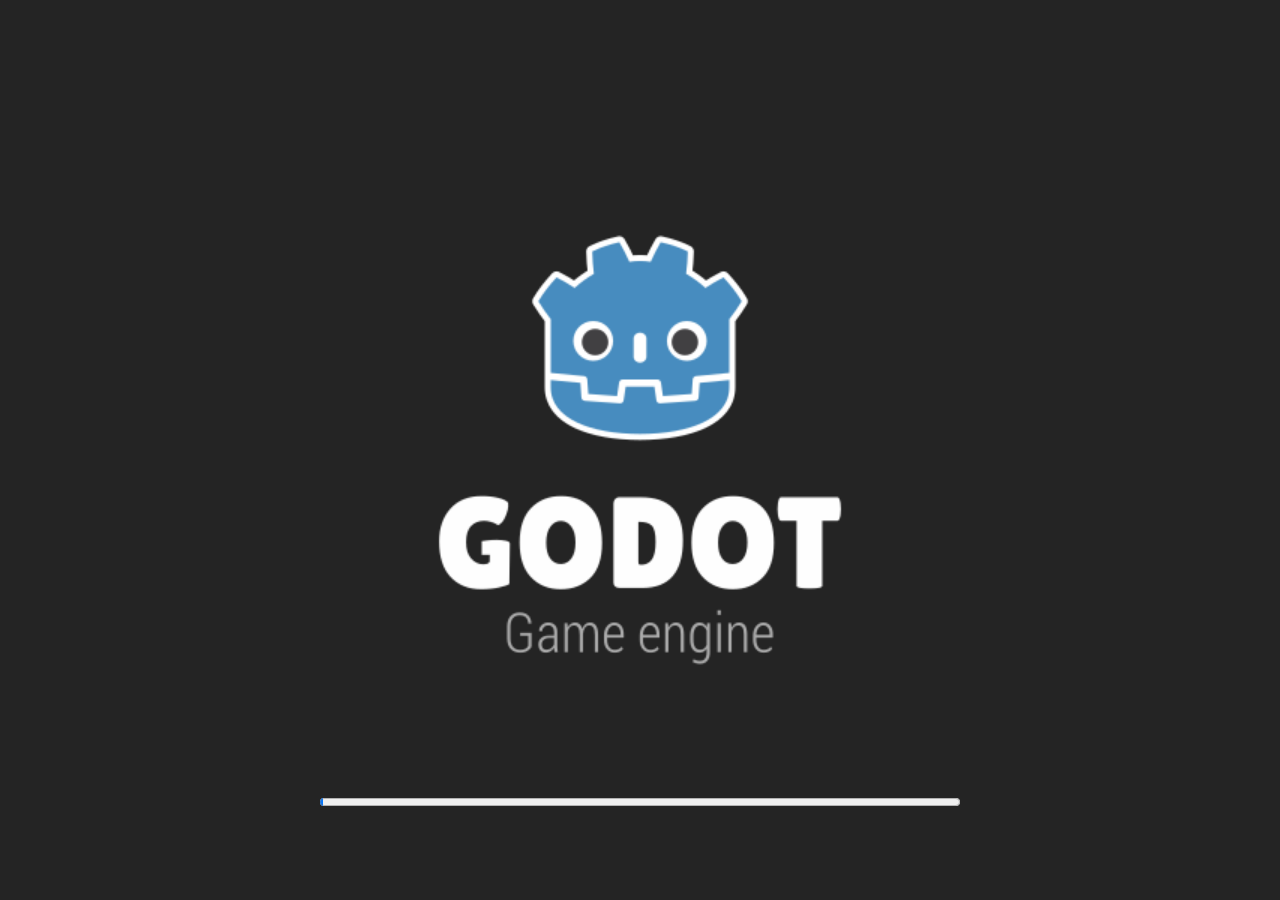
==== web_export/index.html @ cf9931e8 "Export web build and fix script errors - Fixed duplicate save_game function - Removed conflicting cl" ====
<!DOCTYPE html>
<html lang="en">
	<head>
		<meta charset="utf-8">
		<meta name="viewport" content="width=device-width, user-scalable=no, initial-scale=1.0">
		<title>Coastal Witch Tarot</title>
		<style>
html, body, #canvas {
	margin: 0;
	padding: 0;
	border: 0;
}

body {
	color: white;
	background-color: black;
	overflow: hidden;
	touch-action: none;
}

#canvas {
	display: block;
}

#canvas:focus {
	outline: none;
}

#status, #status-splash, #status-progress {
	position: absolute;
	left: 0;
	right: 0;
}

#status, #status-splash {
	top: 0;
	bottom: 0;
}

#status {
	background-color: #242424;
	display: flex;
	flex-direction: column;
	justify-content: center;
	align-items: center;
	visibility: hidden;
}

#status-splash {
	max-height: 100%;
	max-width: 100%;
	margin: auto;
}

#status-splash.show-image--false {
	display: none;
}

#status-splash.fullsize--true {
	height: 100%;
	width: 100%;
	object-fit: contain;
}

#status-splash.use-filter--false {
	image-rendering: pixelated;
}

#status-progress, #status-notice {
	display: none;
}

#status-progress {
	bottom: 10%;
	width: 50%;
	margin: 0 auto;
}

#status-notice {
	background-color: #5b3943;
	border-radius: 0.5rem;
	border: 1px solid #9b3943;
	color: #e0e0e0;
	font-family: 'Noto Sans', 'Droid Sans', Arial, sans-serif;
	line-height: 1.3;
	margin: 0 2rem;
	overflow: hidden;
	padding: 1rem;
	text-align: center;
	z-index: 1;
}
		</style>
		<link id="-gd-engine-icon" rel="icon" type="image/png" href="index.icon.png" />
<link rel="apple-touch-icon" href="index.apple-touch-icon.png"/>

	</head>
	<body>
		<canvas id="canvas">
			Your browser does not support the canvas tag.
		</canvas>

		<noscript>
			Your browser does not support JavaScript.
		</noscript>

		<div id="status">
			<img id="status-splash" class="show-image--true fullsize--true use-filter--true" src="index.png" alt="">
			<progress id="status-progress"></progress>
			<div id="status-notice"></div>
		</div>

		<script src="index.js"></script>
		<script>
const GODOT_CONFIG = {"args":[],"canvasResizePolicy":2,"emscriptenPoolSize":8,"ensureCrossOriginIsolationHeaders":true,"executable":"index","experimentalVK":false,"fileSizes":{"index.pck":197744,"index.wasm":37685705},"focusCanvas":true,"gdextensionLibs":[],"godotPoolSize":4};
const GODOT_THREADS_ENABLED = false;
const engine = new Engine(GODOT_CONFIG);

(function () {
	const statusOverlay = document.getElementById('status');
	const statusProgress = document.getElementById('status-progress');
	const statusNotice = document.getElementById('status-notice');

	let initializing = true;
	let statusMode = '';

	function setStatusMode(mode) {
		if (statusMode === mode || !initializing) {
			return;
		}
		if (mode === 'hidden') {
			statusOverlay.remove();
			initializing = false;
			return;
		}
		statusOverlay.style.visibility = 'visible';
		statusProgress.style.display = mode === 'progress' ? 'block' : 'none';
		statusNotice.style.display = mode === 'notice' ? 'block' : 'none';
		statusMode = mode;
	}

	function setStatusNotice(text) {
		while (statusNotice.lastChild) {
			statusNotice.removeChild(statusNotice.lastChild);
		}
		const lines = text.split('\n');
		lines.forEach((line) => {
			statusNotice.appendChild(document.createTextNode(line));
			statusNotice.appendChild(document.createElement('br'));
		});
	}

	function displayFailureNotice(err) {
		console.error(err);
		if (err instanceof Error) {
			setStatusNotice(err.message);
		} else if (typeof err === 'string') {
			setStatusNotice(err);
		} else {
			setStatusNotice('An unknown error occurred.');
		}
		setStatusMode('notice');
		initializing = false;
	}

	const missing = Engine.getMissingFeatures({
		threads: GODOT_THREADS_ENABLED,
	});

	if (missing.length !== 0) {
		if (GODOT_CONFIG['serviceWorker'] && GODOT_CONFIG['ensureCrossOriginIsolationHeaders'] && 'serviceWorker' in navigator) {
			let serviceWorkerRegistrationPromise;
			try {
				serviceWorkerRegistrationPromise = navigator.serviceWorker.getRegistration();
			} catch (err) {
				serviceWorkerRegistrationPromise = Promise.reject(new Error('Service worker registration failed.'));
			}
			// There's a chance that installing the service worker would fix the issue
			Promise.race([
				serviceWorkerRegistrationPromise.then((registration) => {
					if (registration != null) {
						return Promise.reject(new Error('Service worker already exists.'));
					}
					return registration;
				}).then(() => engine.installServiceWorker()),
				// For some reason, `getRegistration()` can stall
				new Promise((resolve) => {
					setTimeout(() => resolve(), 2000);
				}),
			]).then(() => {
				// Reload if there was no error.
				window.location.reload();
			}).catch((err) => {
				console.error('Error while registering service worker:', err);
			});
		} else {
			// Display the message as usual
			const missingMsg = 'Error\nThe following features required to run Godot projects on the Web are missing:\n';
			displayFailureNotice(missingMsg + missing.join('\n'));
		}
	} else {
		setStatusMode('progress');
		engine.startGame({
			'onProgress': function (current, total) {
				if (current > 0 && total > 0) {
					statusProgress.value = current;
					statusProgress.max = total;
				} else {
					statusProgress.removeAttribute('value');
					statusProgress.removeAttribute('max');
				}
			},
		}).then(() => {
			setStatusMode('hidden');
		}, displayFailureNotice);
	}
}());
		</script>
	</body>
</html>
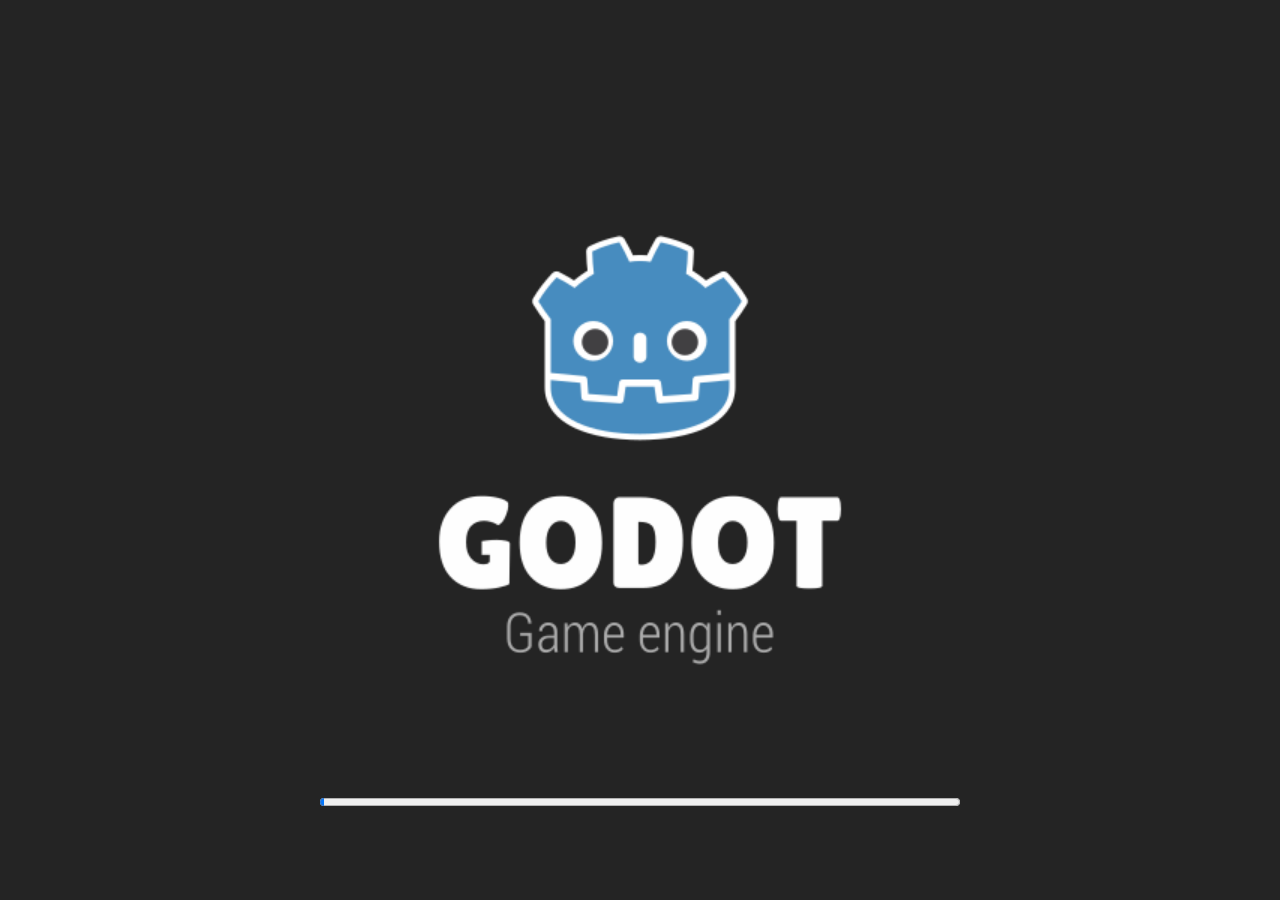
==== commit 14f921de: "Add simple pixel art witch generator - no downloads needed! - Creates cute pixel witches in code - B" ====
--- a/web_export/index.html
+++ b/web_export/index.html
@@ -111,7 +111,7 @@
 
 		<script src="index.js"></script>
 		<script>
-const GODOT_CONFIG = {"args":[],"canvasResizePolicy":2,"emscriptenPoolSize":8,"ensureCrossOriginIsolationHeaders":true,"executable":"index","experimentalVK":false,"fileSizes":{"index.pck":197744,"index.wasm":37685705},"focusCanvas":true,"gdextensionLibs":[],"godotPoolSize":4};
+const GODOT_CONFIG = {"args":[],"canvasResizePolicy":2,"emscriptenPoolSize":8,"ensureCrossOriginIsolationHeaders":true,"executable":"index","experimentalVK":false,"fileSizes":{"index.pck":248060,"index.wasm":37685705},"focusCanvas":true,"gdextensionLibs":[],"godotPoolSize":4};
 const GODOT_THREADS_ENABLED = false;
 const engine = new Engine(GODOT_CONFIG);
 
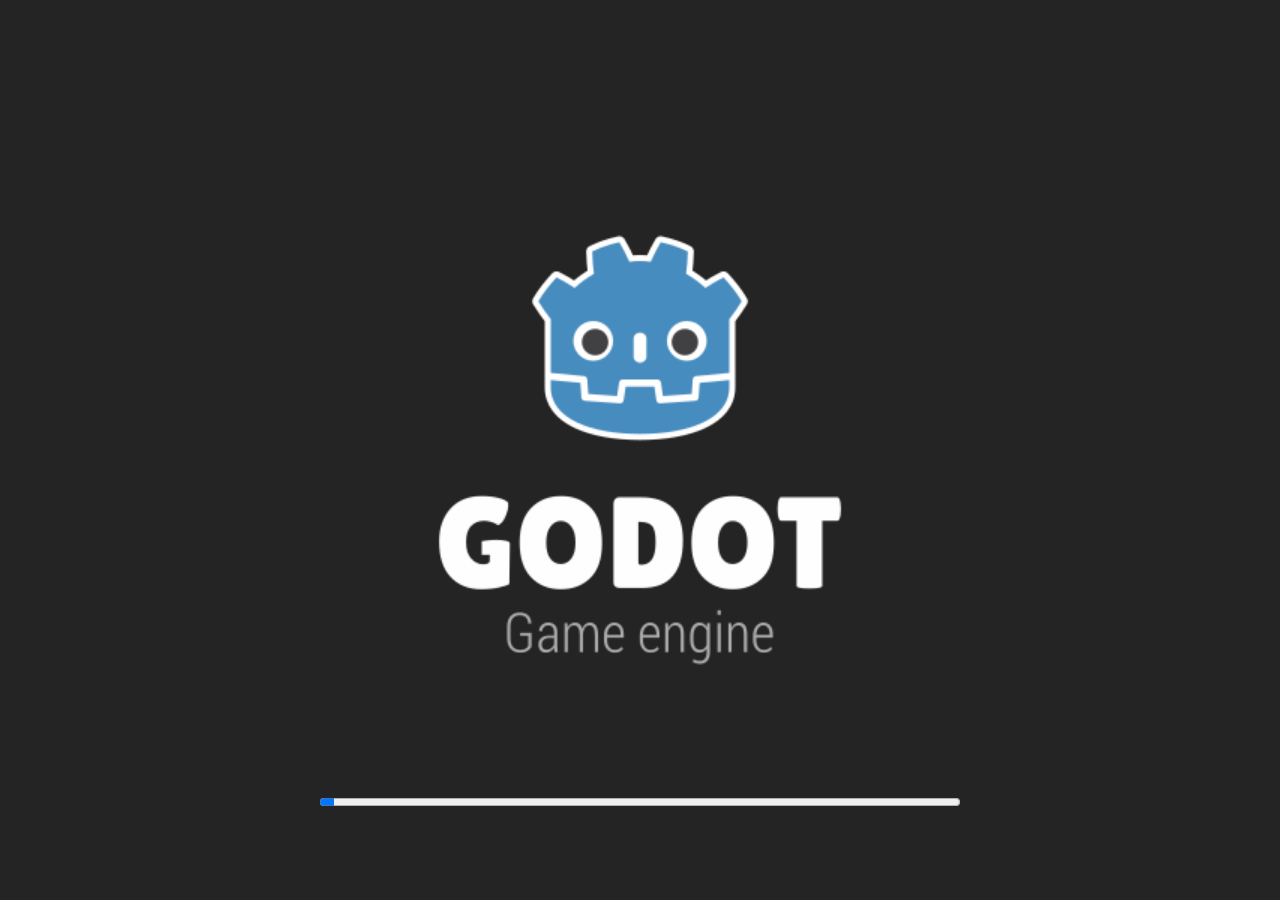
==== commit f55c9d11: "Integrate real Seliel sprites into character system! 🎨 - 100 sprite files successfully loaded - Crea" ====
--- a/web_export/index.html
+++ b/web_export/index.html
@@ -111,7 +111,7 @@
 
 		<script src="index.js"></script>
 		<script>
-const GODOT_CONFIG = {"args":[],"canvasResizePolicy":2,"emscriptenPoolSize":8,"ensureCrossOriginIsolationHeaders":true,"executable":"index","experimentalVK":false,"fileSizes":{"index.pck":248060,"index.wasm":37685705},"focusCanvas":true,"gdextensionLibs":[],"godotPoolSize":4};
+const GODOT_CONFIG = {"args":[],"canvasResizePolicy":1,"emscriptenPoolSize":8,"ensureCrossOriginIsolationHeaders":true,"executable":"index","experimentalVK":false,"fileSizes":{"index.pck":864324,"index.wasm":37685705},"focusCanvas":true,"gdextensionLibs":[],"godotPoolSize":4};
 const GODOT_THREADS_ENABLED = false;
 const engine = new Engine(GODOT_CONFIG);
 
